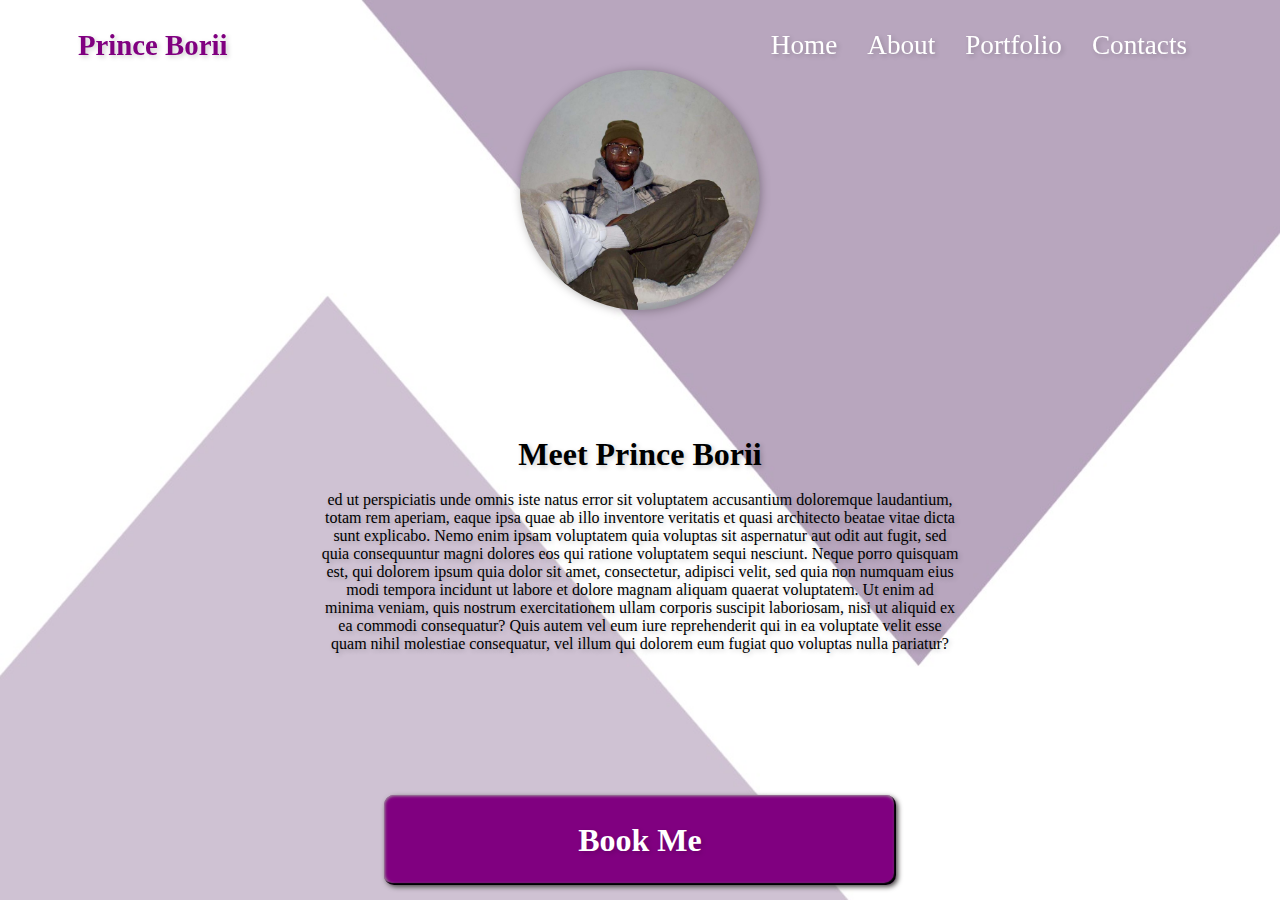
==== Public/src/static/pages/about.html @ cfd407d4 "This is the initial version of the website front end" ====
<!DOCTYPE html>
<html lang="en">

<head>
  <meta charset="UTF-8" />
  <meta name="viewport" content="width=device-width, initial-scale=1.0" />
  <link rel="stylesheet" href="../styles/universal.css" />
  <link rel="stylesheet" href="../styles/about.css" />
  <title>About Me</title>
</head>

<body>
  <div class="bg-container">
    <div class="navbar">
      <div class="heading">
        <h1>Prince Borii</h1>
      </div>
      
        <div class="ham-menu">
          <div class="line"></div>
          <div class="line"></div>
          <div class="line"></div>
        </div>
     
      <ul class="nav-links">
        <li class="link">
          <a href="/Public/index.html" class="ancor">Home</a>
        </li>
        <li class="link">
          <a href="#" class="ancor">About</a>
        </li>
        <li class="link">
          <a href="./portfolio.html" class="ancor">Portfolio</a>
        </li>
        <li class="link">
          <a href="./contact.html" class="ancor">Contacts</a>
        </li>
      </ul>
    </div>

    <div class="circle">
      <img src="/Public/src/resources/AboutHeadshot.JPG" alt="Me sitting in a capsule chair" />
    </div>

    <div class="page-text">
      <h1 class="heading">Meet Prince Borii</h1>
      <p class="description">
        ed ut perspiciatis unde omnis iste natus error sit voluptatem
        accusantium doloremque laudantium, totam rem aperiam, eaque ipsa quae
        ab illo inventore veritatis et quasi architecto beatae vitae dicta
        sunt explicabo. Nemo enim ipsam voluptatem quia voluptas sit
        aspernatur aut odit aut fugit, sed quia consequuntur magni dolores eos
        qui ratione voluptatem sequi nesciunt. Neque porro quisquam est, qui
        dolorem ipsum quia dolor sit amet, consectetur, adipisci velit, sed
        quia non numquam eius modi tempora incidunt ut labore et dolore magnam
        aliquam quaerat voluptatem. Ut enim ad minima veniam, quis nostrum
        exercitationem ullam corporis suscipit laboriosam, nisi ut aliquid ex
        ea commodi consequatur? Quis autem vel eum iure reprehenderit qui in
        ea voluptate velit esse quam nihil molestiae consequatur, vel illum
        qui dolorem eum fugiat quo voluptas nulla pariatur?
      </p>
    </div>

    <div class="call-to-action">
      <a href="./contact.html" class="button">
        <h3 class="button-text">Book Me</h3>
      </a>
    </div>

    <script src="../scripts/script.js"></script>
  </div>
</body>

</html>
---- Public/src/static/styles/universal.css ----
* {
    padding: 0;
    margin: 0;
    box-sizing: border-box;
}

html {
    overflow-x: hidden;
}

body {
    text-shadow: 2px 2px 5px rgba(9, 9, 9, 0.2);

}

.heading {
    margin: 2vh 0;
}
.ham-menu {
    display: none;
}

.navbar {
    position: fixed;
    display: flex;
    flex-direction: row;
    width: 100vw;
    height: 10vh;
    align-items: center;
}

.nav-links {
    position: relative;
    display: flex;
    flex-direction: row;
    padding-left: 10px;
    list-style: none;
    margin: auto;
}

.link {
    margin: 0px 15px;
}

.ancor {
    text-decoration: none;
    color: #ffffff;
    font-size: 1.7em;
    transition: all ease .3s;
}

.ancor:hover {
    text-shadow: 2px 3px 8px rgba(9, 9, 9, 0.6);
    font-size: 1.9em;

}

.navbar .heading {
    position: relative;
    margin: auto;
    left: 0vw;
    width: 40vw;
    color: purple;
    font-size: .9em;
}

.bg-container {
    background: url('../background/Page-Bg.jpg');
    width: 100vw;
    height: 100vh;
    background-position: center;
    background-repeat: no-repeat;
    background-size: cover;
}
---- Public/src/static/styles/about.css ----
.circle {
    display: flex;
    align-content: center;
    justify-content: center;
    position: relative;
    width: 100%;
    top: 5vh;

    margin: 25px;
}



.circle img {
    object-fit: cover;
    width: 15em;
    height: 15em;
    border-radius: 400px;
    filter: drop-shadow(1px 1px 0.3em rgba(9, 8, 6, 0.3));
}

.page-text {
    text-align: center;
    width: 50%;
}

.call-to-action {
    position: relative;
    display: flex;
    align-content: center;
    justify-content: center;
    height: 10vh;
    width: 40vw;
    place-items: center;
    border-radius: 10px;
    background-color: purple;
    color: #ffffff;
    margin: 15px;
    padding: 10px;
    box-shadow: 2px 2px 5px #4c4949,
                inset -2px -2px 1px  #000004,
                inset 0 0 3px 1px #9f9b9b;
    transition: all ease .4s;
}
.call-to-action:hover{
    width: calc(40vw + 10px);
    height: calc(10vh + 5px);
    box-shadow: 3px 3px 8px 2px #4c4949,
                inset -2px -2px 1px  #000004,
                inset 0 0 3px 1px #9f9b9b;
}
.call-to-action:focus{
    width: calc(40vw - 10px);
    height: calc(10vh - 5px);
}

.button {
    display: flex;
    text-align: center;
    align-content: center;
    justify-content: center;
    position: relative;
    text-decoration: none;
    width: 100%;
    color: #ffffff;
}

.button-text {
    font-size: 2em;
}

.bg-container {
    display: flex;
    flex-direction: column;
    justify-content: space-between;
    align-items: center;
}

@media screen and (max-width: 920px) {
    .bg-container {
        height: 100%;
    }

    .navbar {
        position: relative;
    }
}

@media screen and (max-width:767px) {
    html {
        overflow-x: hidden;
    }

    .bg-container {
        height: 100%;

    }

    .line {
        position: relative;
        width: 100%;
        height: 4px;

        background-color: rgb(255, 255, 255);
    }

    .ham-menu {
        display: flex;
        flex-direction: column;
        cursor: pointer;
        justify-content: space-evenly;
        width: 35px;
        height: 50%;
        margin: auto;
    }

    .navbar {
        align-content: space-between;
    }

    .ancor {
        color: white;
    }

    .nav-links {
        position: fixed;
        font-size: .9rem;
        flex-direction: column;
        height: 100vh;
        width: 50vw;
        top: 0;
        left: -100vw;
        justify-content: space-evenly;
        align-items: center;
       /* background-color: rgba(165, 147, 175, 0.938);*/
       background-color: purple;
        z-index: 100;
        transition: left ease-in-out .8s;
        opacity: .9;
    }

    .nav-links.open {
        left: 0;

    }

    .navbar .heading h1 {
        font-size: 1.5rem;
    }

    .heading {
        font-size: 1.3rem;
    }

    .page-text {
        font-size: .8rem;
    }

    .call-to-action {
        height: 5vh;
    }

}
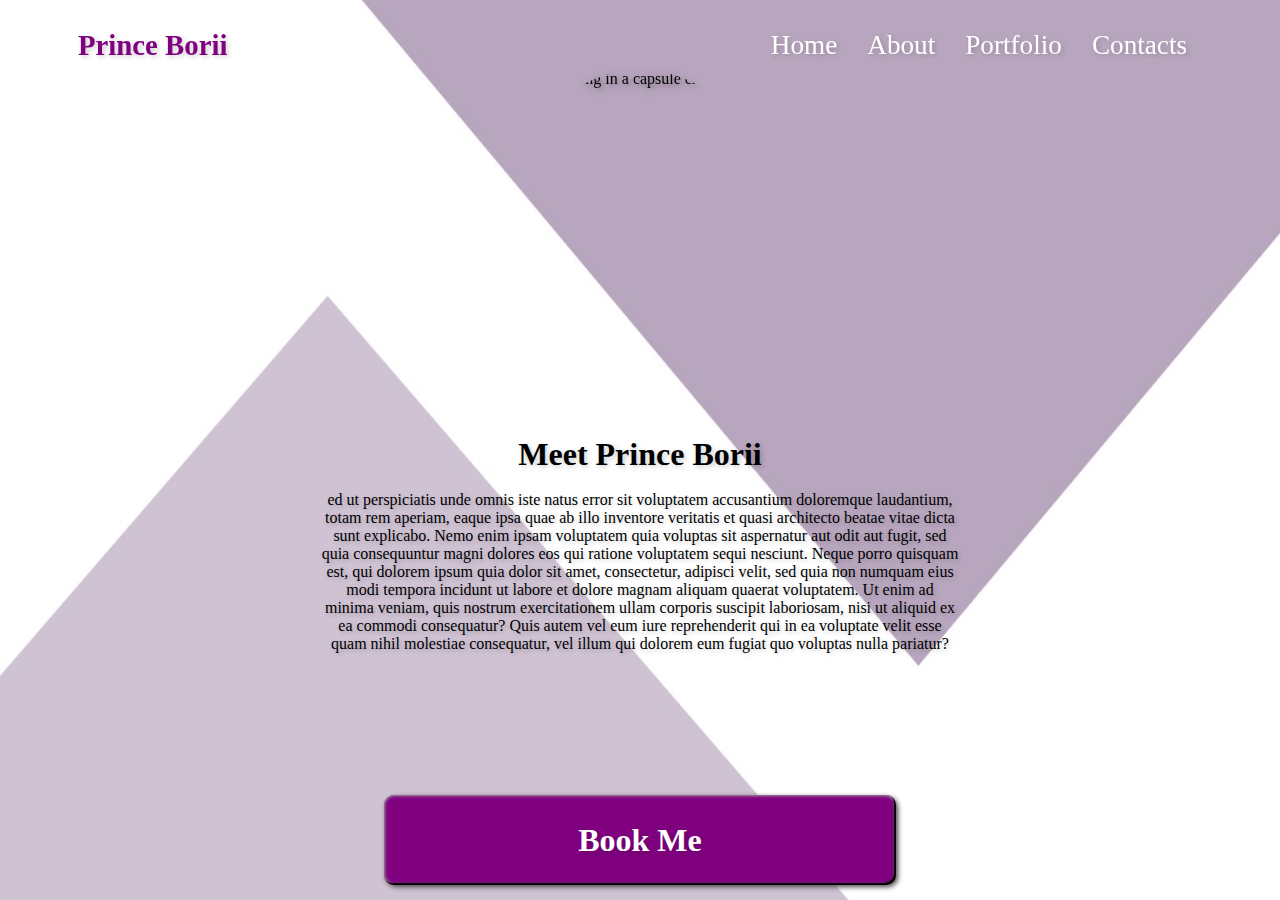
==== commit 0596ee47: "adjusted file paths to suite netlify deployment." ====
--- a/Public/src/static/pages/about.html
+++ b/Public/src/static/pages/about.html
@@ -24,7 +24,7 @@
      
       <ul class="nav-links">
         <li class="link">
-          <a href="/Public/index.html" class="ancor">Home</a>
+          <a href="/index.html" class="ancor">Home</a>
         </li>
         <li class="link">
           <a href="#" class="ancor">About</a>
@@ -39,7 +39,7 @@
     </div>
 
     <div class="circle">
-      <img src="/Public/src/resources/AboutHeadshot.JPG" alt="Me sitting in a capsule chair" />
+      <img src="/src/resources/AboutHeadshot.JPG" alt="Me sitting in a capsule chair" />
     </div>
 
     <div class="page-text">
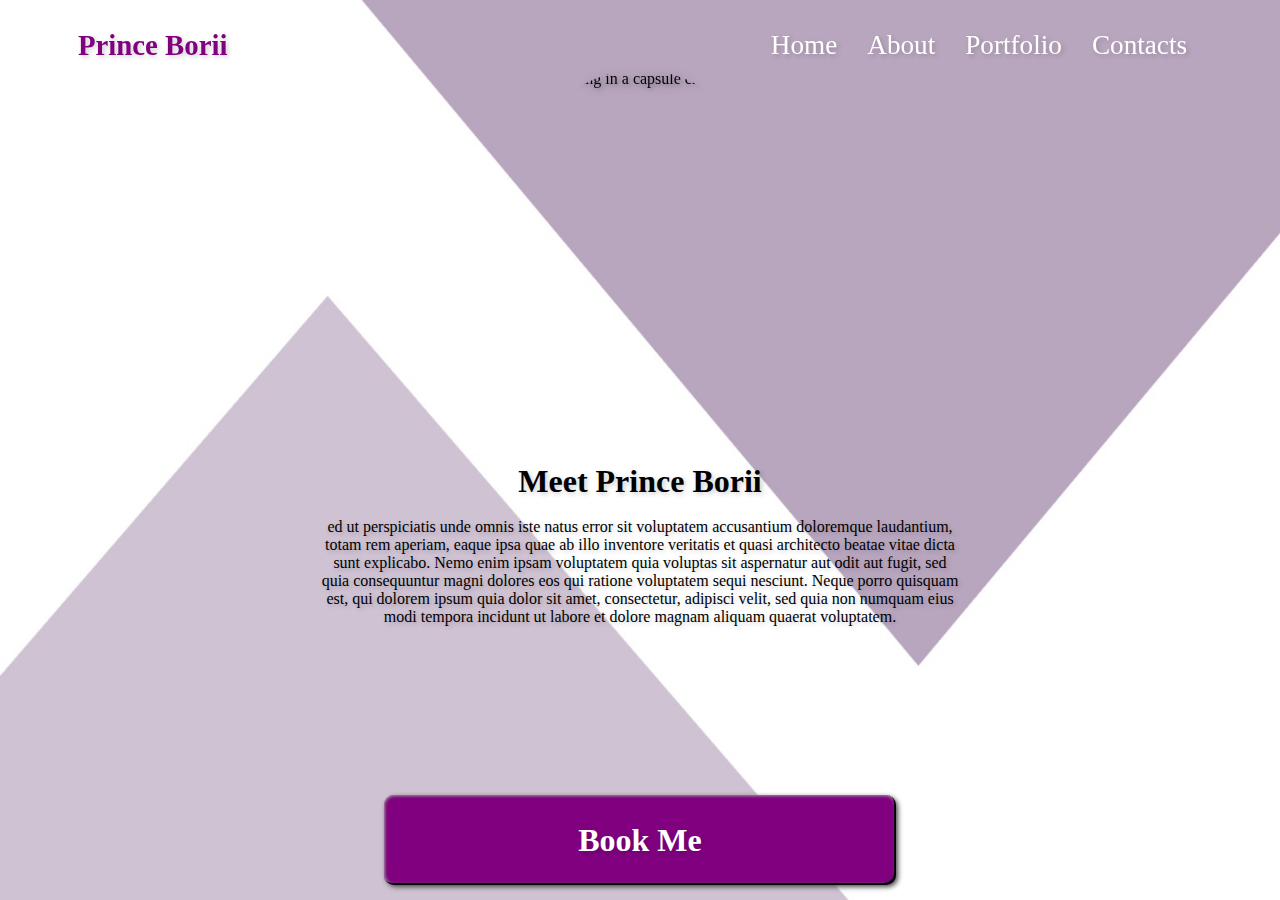
==== commit 98ffaa75: "added instagram link." ====
--- a/Public/src/static/pages/about.html
+++ b/Public/src/static/pages/about.html
@@ -53,11 +53,7 @@
         qui ratione voluptatem sequi nesciunt. Neque porro quisquam est, qui
         dolorem ipsum quia dolor sit amet, consectetur, adipisci velit, sed
         quia non numquam eius modi tempora incidunt ut labore et dolore magnam
-        aliquam quaerat voluptatem. Ut enim ad minima veniam, quis nostrum
-        exercitationem ullam corporis suscipit laboriosam, nisi ut aliquid ex
-        ea commodi consequatur? Quis autem vel eum iure reprehenderit qui in
-        ea voluptate velit esse quam nihil molestiae consequatur, vel illum
-        qui dolorem eum fugiat quo voluptas nulla pariatur?
+        aliquam quaerat voluptatem. 
       </p>
     </div>
 
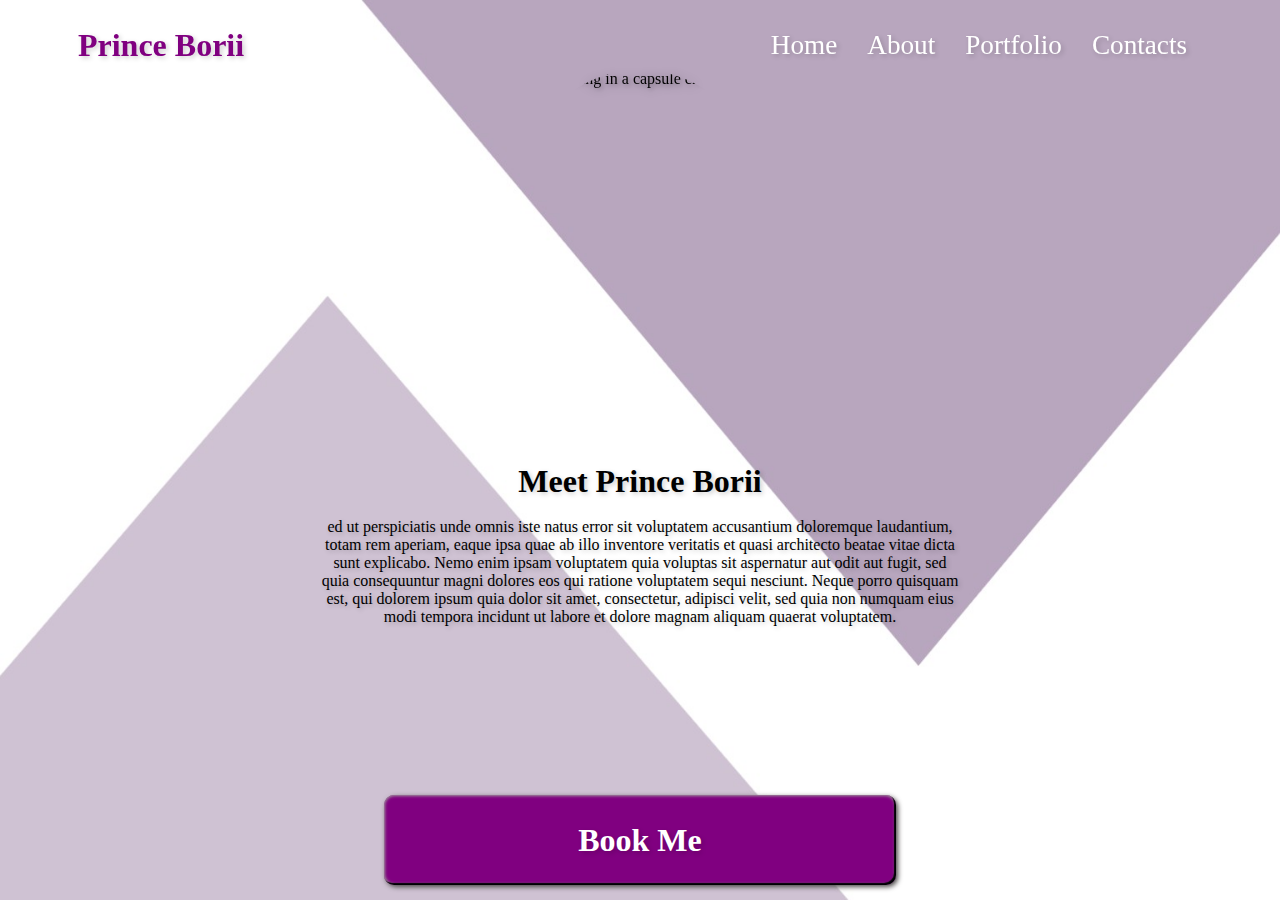
==== commit 83b02dcc: "adjusted heading size." ====
--- a/Public/src/static/pages/about.html
+++ b/Public/src/static/pages/about.html
@@ -10,18 +10,17 @@
 </head>
 
 <body>
-  <div class="bg-container">
-    <div class="navbar">
-      <div class="heading">
-        <h1>Prince Borii</h1>
+  <main class="bg-container">
+    <nav class="navbar">
+
+      <h1 class="heading">Prince Borii</h1>
+
+      <div class="ham-menu">
+        <div class="line"></div>
+        <div class="line"></div>
+        <div class="line"></div>
       </div>
-      
-        <div class="ham-menu">
-          <div class="line"></div>
-          <div class="line"></div>
-          <div class="line"></div>
-        </div>
-     
+
       <ul class="nav-links">
         <li class="link">
           <a href="/index.html" class="ancor">Home</a>
@@ -36,13 +35,13 @@
           <a href="./contact.html" class="ancor">Contacts</a>
         </li>
       </ul>
-    </div>
+    </nav>
 
     <div class="circle">
       <img src="/src/resources/AboutHeadshot.JPG" alt="Me sitting in a capsule chair" />
     </div>
 
-    <div class="page-text">
+    <section class="page-text">
       <h1 class="heading">Meet Prince Borii</h1>
       <p class="description">
         ed ut perspiciatis unde omnis iste natus error sit voluptatem
@@ -53,9 +52,9 @@
         qui ratione voluptatem sequi nesciunt. Neque porro quisquam est, qui
         dolorem ipsum quia dolor sit amet, consectetur, adipisci velit, sed
         quia non numquam eius modi tempora incidunt ut labore et dolore magnam
-        aliquam quaerat voluptatem. 
+        aliquam quaerat voluptatem.
       </p>
-    </div>
+    </section>
 
     <div class="call-to-action">
       <a href="./contact.html" class="button">
@@ -63,8 +62,9 @@
       </a>
     </div>
 
-    <script src="../scripts/script.js"></script>
-  </div>
+
+  </main>
+  <script src="../scripts/script.js"></script>
 </body>
 
 </html>--- a/Public/src/static/styles/universal.css
+++ b/Public/src/static/styles/universal.css
@@ -61,7 +61,7 @@
     left: 0vw;
     width: 40vw;
     color: purple;
-    font-size: .9em;
+    font-size: 2em;
 }
 
 .bg-container {
